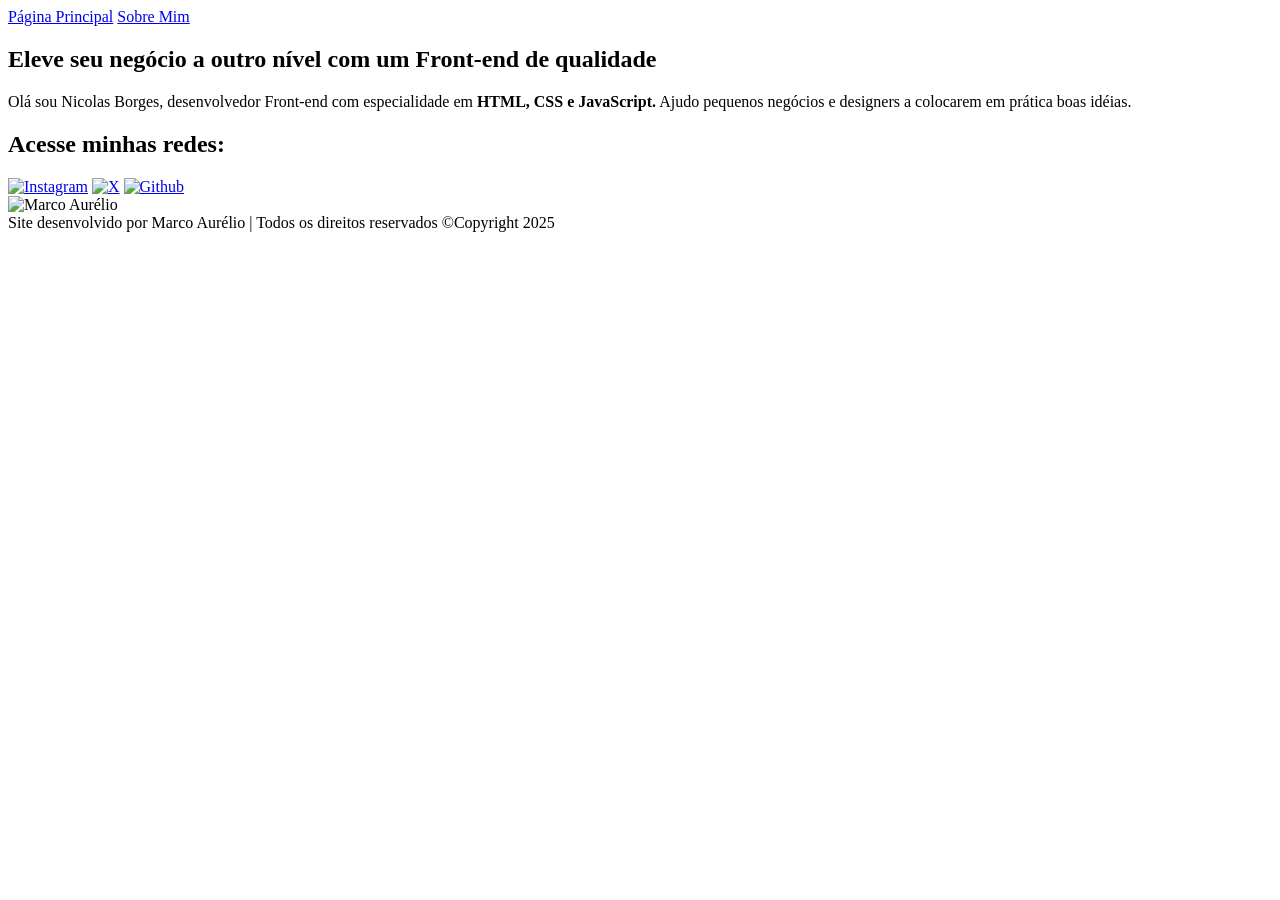
==== index.html @ f6851900 "Add files via upload" ====
<!DOCTYPE html>
<html lang="pt-br">
<head>
    <meta charset="UTF-8">
    <meta name="viewport" content="width=device-width, initial-scale=1.0">
    <title>Portfólio</title>
    <link rel="stylesheet" href="./styles/style.css">

</head>
<body>
    <header class="cabecalho">
        <nav class="cabecalho-menu">
            <a class="menu-link"  href="index.html"> Página Principal</a>
            <a class="menu-link" href="sobre.html"> Sobre Mim</a>
        </nav>
    </header>

    <main class="apresentacao-conteudo">
        <section class="apresentacao-conteudo">
            <div>
                <h1 class="apresentacao-titulo"> Eleve seu negócio a outro nível com um Front-end de qualidade </h1>

                <p class="apresentacao-paragrafo"><span>Olá sou Nicolas Borges,</span> desenvolvedor Front-end com especialidade em <strong>HTML, CSS e JavaScript.</strong> Ajudo pequenos negócios e designers a colocarem em prática boas idéias.</p>
                
                <div class="apresentacao-links">
                    <h2 class="apresentacao-links-subtitulo"> Acesse minhas redes: </h2>
                    <a class="apresentacao-links2" href="https://www.instagram.com" target="_blank"><img src="./imagens/instagram.png" alt="Instagram"></a> <!-- 2. Passo a auterar -->
                    <a class="apresentacao-links2" href="https://www.linkedin.com" target="_blank"><img src="./imagens/x.png" alt="X"></a>
                    <a class="apresentacao-links2" href="https://github.com/nborges-web" target="_blank"><img src="./imagens/github.png" alt="Github"></a>
            </div>
        </section>
        <img id="imagem-principal" src="./imagens/Nicolas.png" alt="Marco Aurélio" title="Desenvolverdor Front-End" >
    </main>
    <footer> Site desenvolvido por Marco Aurélio | Todos os direitos reservados ©️Copyright 2025</footer>
    
</body>
</html>
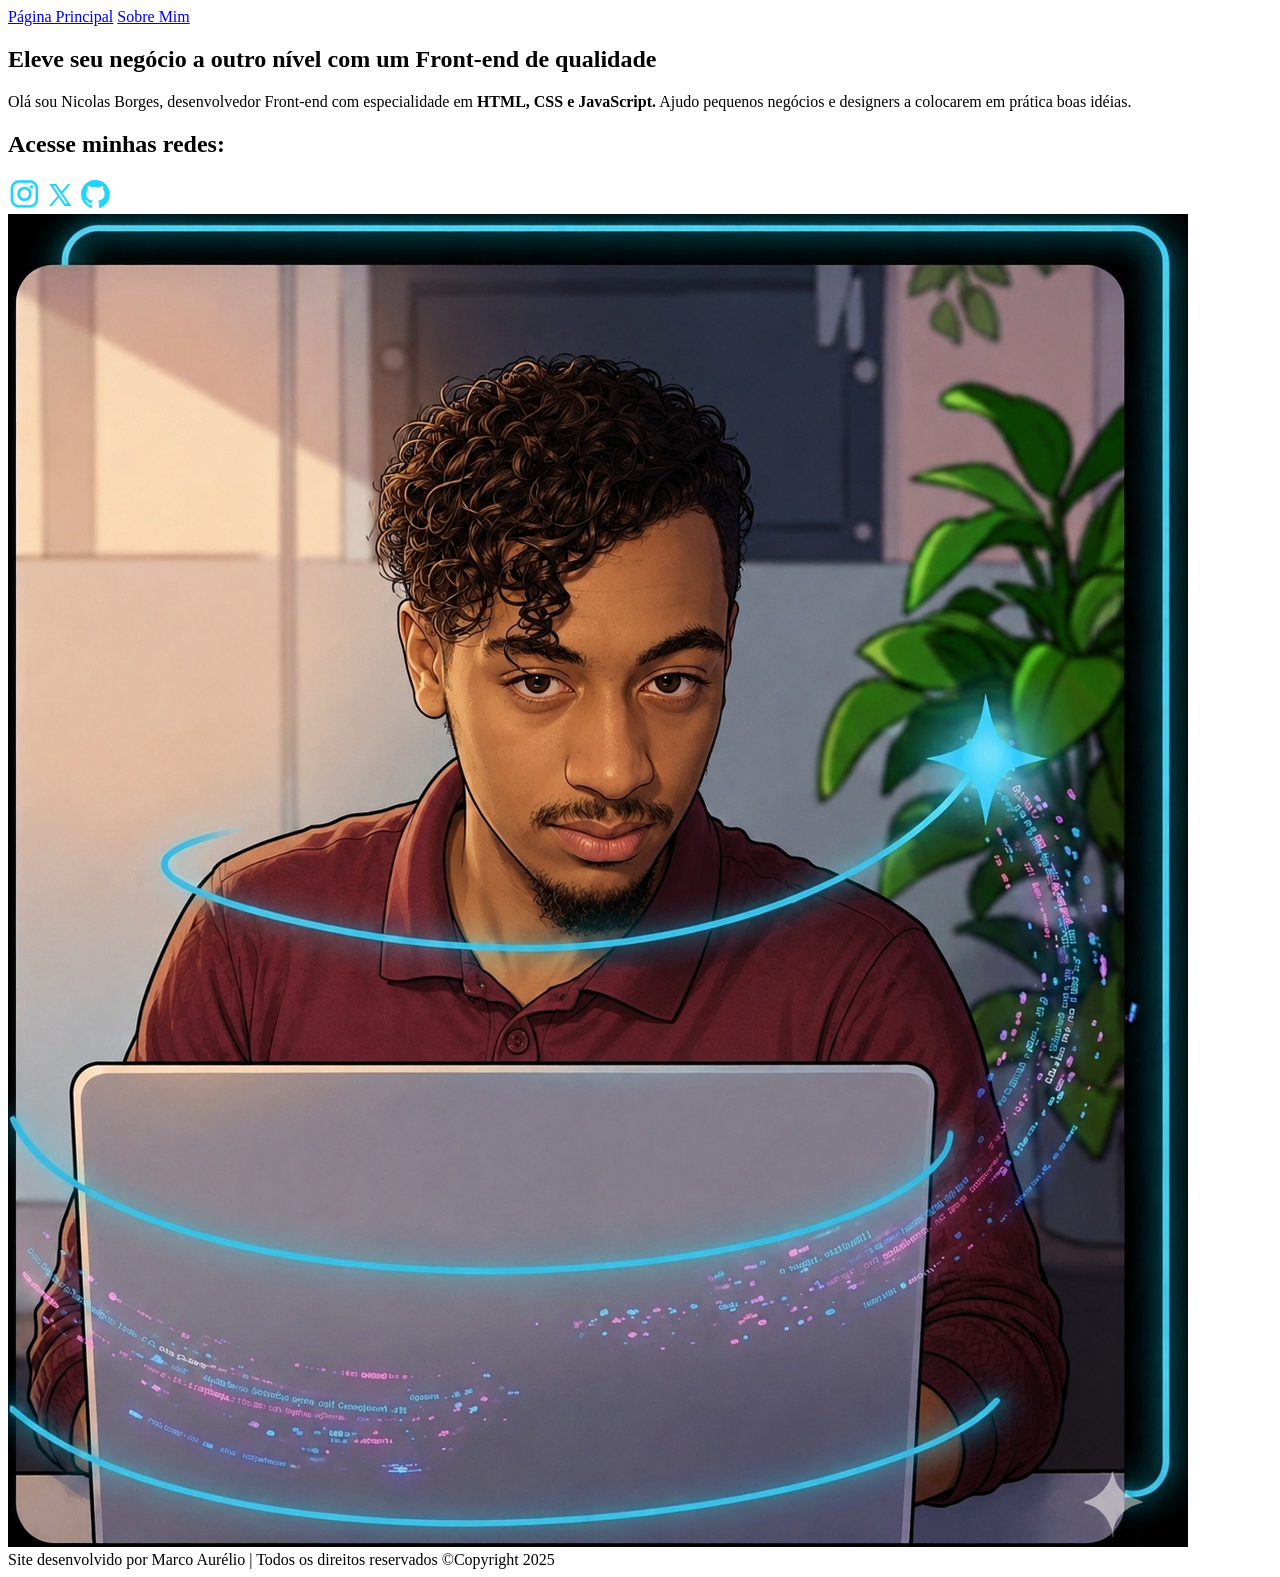
==== commit cf5299a2: "Update index.html" ====
--- a/index.html
+++ b/index.html
@@ -4,7 +4,7 @@
     <meta charset="UTF-8">
     <meta name="viewport" content="width=device-width, initial-scale=1.0">
     <title>Portfólio</title>
-    <link rel="stylesheet" href="./styles/style.css">
+    <link rel="stylesheet" href=".style.css">
 
 </head>
 <body>
@@ -34,4 +34,4 @@
     <footer> Site desenvolvido por Marco Aurélio | Todos os direitos reservados ©️Copyright 2025</footer>
     
 </body>
-</html>+</html>
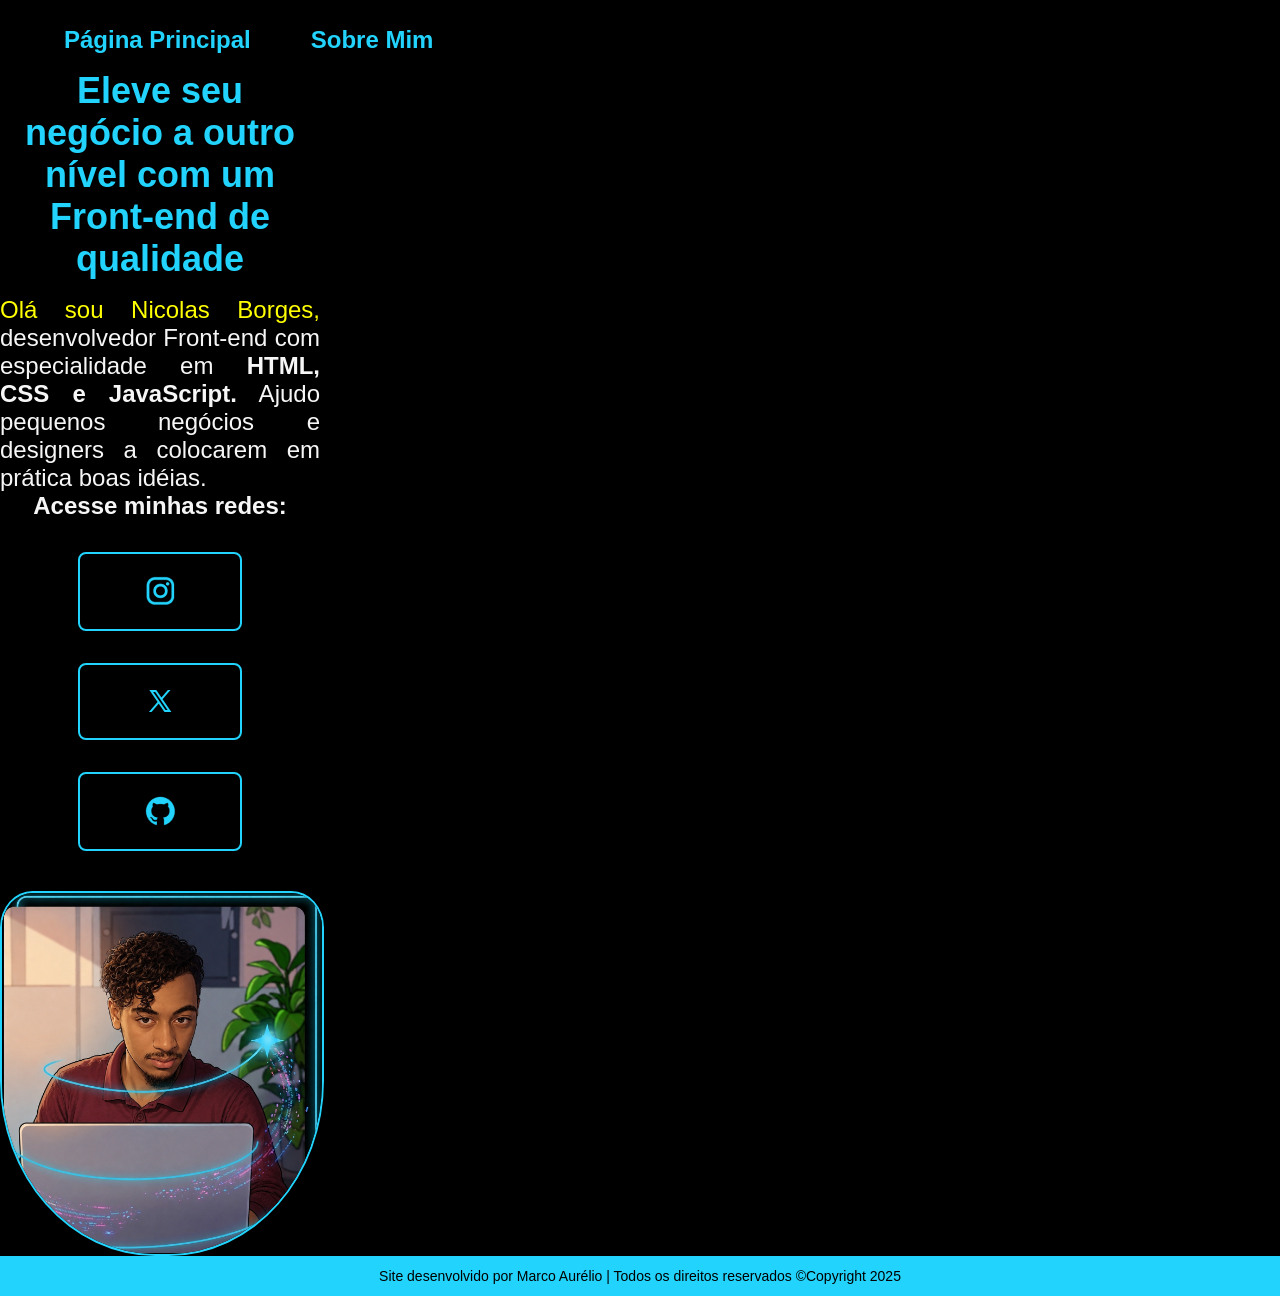
==== commit 7331c6b5: "Update index.html" ====
--- a/index.html
+++ b/index.html
@@ -4,7 +4,7 @@
     <meta charset="UTF-8">
     <meta name="viewport" content="width=device-width, initial-scale=1.0">
     <title>Portfólio</title>
-    <link rel="stylesheet" href=".style.css">
+    <link rel="stylesheet" href="style.css">
 
 </head>
 <body>
--- a/style.css
+++ b/style.css
@@ -0,0 +1,156 @@
+@import url('https://fonts.googleapis.com/css2?family=Darker+Grotesque:wght@300..900&family=Krona+One&family=Montserrat:ital,wght@0,100..900;1,100..900&display=swap');
+
+*{
+    margin: 0px;
+    padding: 0px;
+}
+
+body {
+    background-color: #000000;
+    color: #f6f6f6;
+    box-sizing: border-box;
+}
+
+.apresentacao {
+    display: flex;
+    align-items: center;
+    justify-content: space-between;
+    padding: 10% 8%;
+    gap: 82px;
+}
+
+.apresentacao-conteudo {
+    width: 50%;
+    display: flex;
+    flex-direction: column;
+    gap: 40px;
+}
+
+.cabecalho {
+    padding: 2% 0% 0% 5%;
+}
+
+.cabecalho-menu {
+    display: flex;
+    gap: 60px;
+}
+
+.menu-link {
+    font-family: "Montserrat", sans-serif;
+    font-size: 1.5rem;
+    font-weight: 600;
+    color: #22D4FD;
+    text-decoration: none;
+}
+
+.apresentacao-titulo {
+    font-size: 2.25rem;
+    font-family: "Krona One", sans-serif;
+    color: #22D4FD;
+    text-align: center;
+    padding: 5%;
+}
+
+.apresentacao-titulo:hover {
+    color: yellow;
+}
+
+.apresentacao-paragrafo {
+    font-size: 1.5rem;
+    text-align: justify;
+    font-family: "Montserrat", sans-serif;
+}
+
+.apresentacao-links {
+    display: flex;
+    flex-direction: column;
+    justify-content: space-between;
+    align-items: center;
+    gap: 32px;
+}
+
+.apresentacao-links-subtitulo {
+    font-family: "Krona One", sans-serif;
+    font-weight: bold;
+    font-size: 1.5rem;
+}
+
+.apresentacao-links2 {
+    width: 50%;
+    text-align: center;
+    border-radius: 8px;
+    font-size: 1.5rem;
+    padding: 21.5px 0;
+    text-decoration: none;
+    color: #f6f6f6;
+    font-family: "Montserrat", sans-serif;
+    font-weight: bold;
+    border: 2px solid #22D4FD;
+    display: flex;
+    justify-content: center;
+    gap: 16px;
+}
+
+.apresentacao-links2:hover {
+    background-color: #272727;
+}
+
+span {
+    color: yellow;
+}
+
+.destaque {
+    color: orange;
+}
+
+footer {
+    text-align: center;
+    background-color: #22D4FD;
+    color: black;
+    font-family: "Montserrat", sans-serif;
+    font-weight: 400;
+    font-size: 0.875rem;
+    padding: 12px;
+}
+
+#imagem-principal {
+    border-radius: 48%;
+    border: 2px solid #22d4fd;
+    border-top-left-radius: 10%;
+    border-top-right-radius: 10%;
+    width: 50%;
+}
+
+.conteudo-texto {
+    color: white;
+    font-family: "Montserrat", sans-serif;
+    font-weight: 400;
+    font-size: 1.125rem;
+    text-align: justify;
+    padding: 0% 15%;
+}
+
+/* Media Query — Deixar a página de forma responsiva */
+@media (max-width: 1080px) {
+
+    body{
+        background-color: purple;
+    }
+
+    .cabecalho {
+        padding: 10px;
+    }
+
+    .cabecalho-menu {
+        justify-content: center;
+    }
+
+    .apresentacao {
+        flex-direction: column-reverse;
+        padding: 5%;
+    }
+
+    .apresentacao-conteudo {
+        width: auto;
+    }
+}
